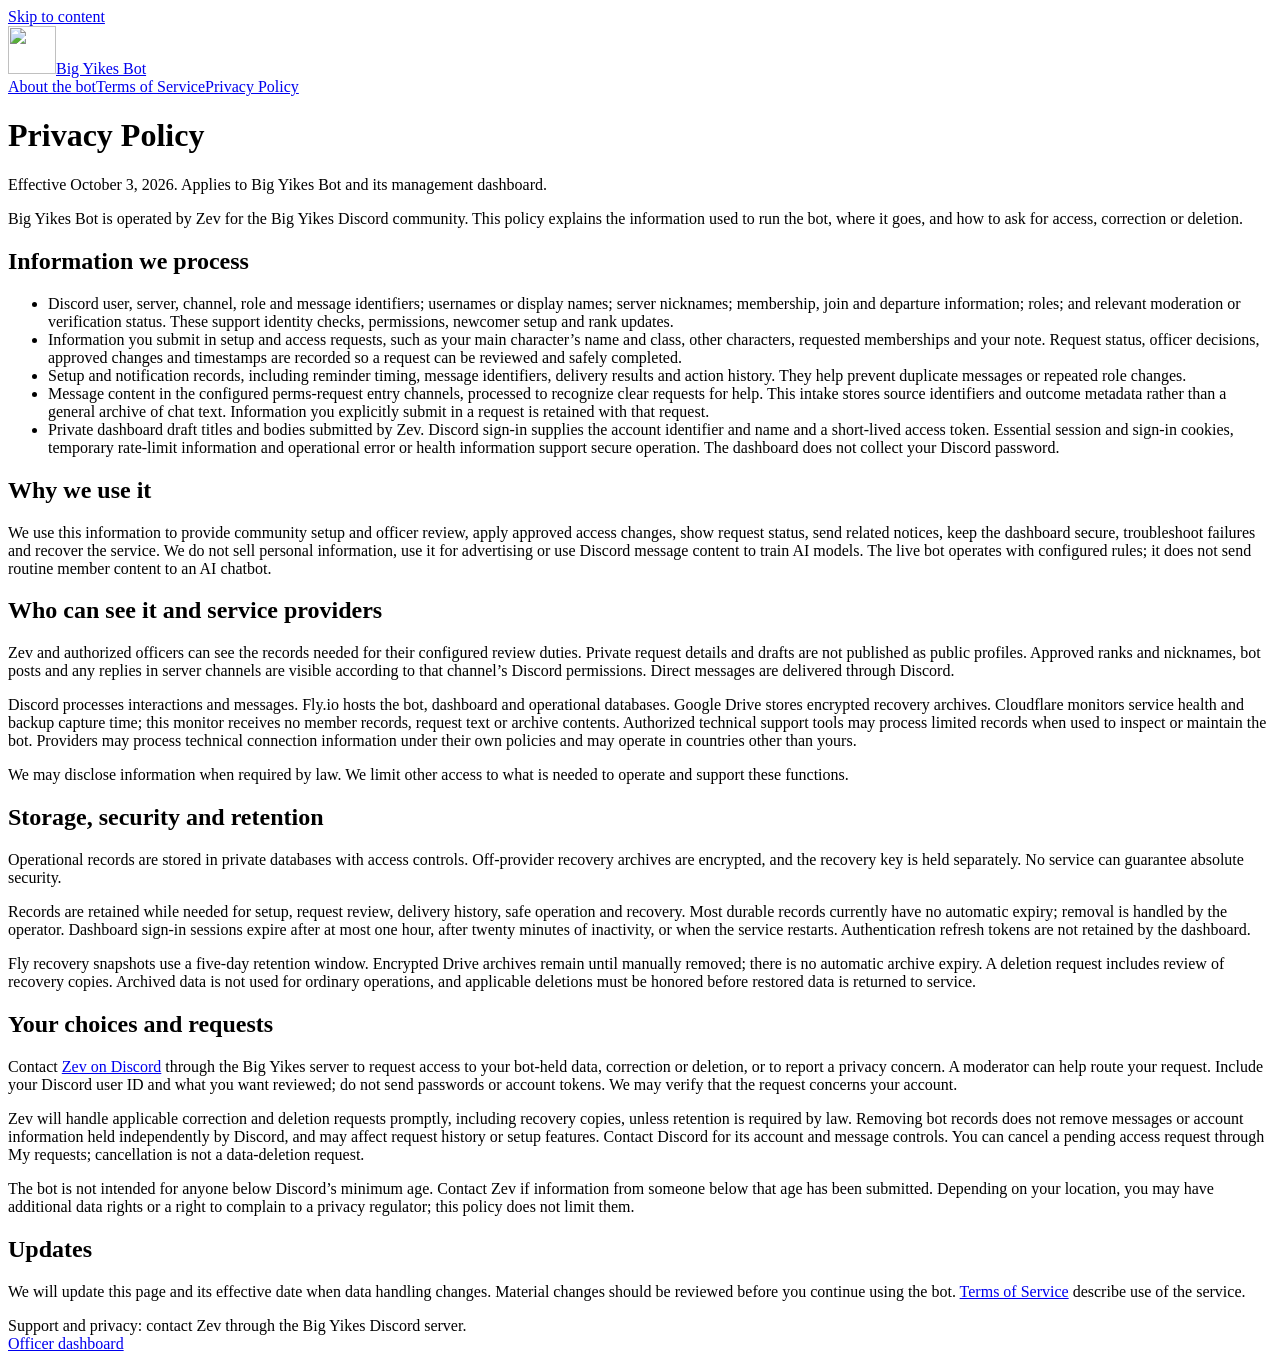
==== privacy.html @ bcfe784a "Publish Big Yikes Bot guide, terms and privacy policy" ====
<!doctype html>
<html lang="en"><head><meta charset="utf-8"><meta name="viewport" content="width=device-width,initial-scale=1">
<meta name="theme-color" content="#101110"><meta name="description" content="Public information for Big Yikes Bot and its management dashboard.">
<title>Privacy Policy · Big Yikes Bot</title>
<link rel="icon" href="/big-yikes-bot-info/assets/bot-avatar.png"><link rel="stylesheet" href="/big-yikes-bot-info/public-info.css">
</head><body><a class="skip" href="#main">Skip to content</a>
<header><a class="brand" href="/big-yikes-bot-info/"><img src="/big-yikes-bot-info/assets/bot-avatar.png" width="48" height="48" alt=""><span>Big Yikes Bot</span></a>
<nav aria-label="Bot information"><a href="/big-yikes-bot-info/">About the bot</a><a href="/big-yikes-bot-info/terms.html">Terms of Service</a><a href="/big-yikes-bot-info/privacy.html" aria-current="page">Privacy Policy</a></nav></header><main id="main">
<h1>Privacy Policy</h1>
<p>Effective October 3, 2026. Applies to Big Yikes Bot and its management dashboard.</p>
<p>Big Yikes Bot is operated by Zev for the Big Yikes Discord community. This policy explains the information used to run the bot, where it goes, and how to ask for access, correction or deletion.</p>
<h2>Information we process</h2>
<ul><li>Discord user, server, channel, role and message identifiers; usernames or display names; server nicknames; membership, join and departure information; roles; and relevant moderation or verification status. These support identity checks, permissions, newcomer setup and rank updates.</li><li>Information you submit in setup and access requests, such as your main character’s name and class, other characters, requested memberships and your note. Request status, officer decisions, approved changes and timestamps are recorded so a request can be reviewed and safely completed.</li><li>Setup and notification records, including reminder timing, message identifiers, delivery results and action history. They help prevent duplicate messages or repeated role changes.</li><li>Message content in the configured perms-request entry channels, processed to recognize clear requests for help. This intake stores source identifiers and outcome metadata rather than a general archive of chat text. Information you explicitly submit in a request is retained with that request.</li><li>Private dashboard draft titles and bodies submitted by Zev. Discord sign-in supplies the account identifier and name and a short-lived access token. Essential session and sign-in cookies, temporary rate-limit information and operational error or health information support secure operation. The dashboard does not collect your Discord password.</li></ul>
<h2>Why we use it</h2>
<p>We use this information to provide community setup and officer review, apply approved access changes, show request status, send related notices, keep the dashboard secure, troubleshoot failures and recover the service. We do not sell personal information, use it for advertising or use Discord message content to train AI models. The live bot operates with configured rules; it does not send routine member content to an AI chatbot.</p>
<h2>Who can see it and service providers</h2>
<p>Zev and authorized officers can see the records needed for their configured review duties. Private request details and drafts are not published as public profiles. Approved ranks and nicknames, bot posts and any replies in server channels are visible according to that channel’s Discord permissions. Direct messages are delivered through Discord.</p>
<p>Discord processes interactions and messages. Fly.io hosts the bot, dashboard and operational databases. Google Drive stores encrypted recovery archives. Cloudflare monitors service health and backup capture time; this monitor receives no member records, request text or archive contents. Authorized technical support tools may process limited records when used to inspect or maintain the bot. Providers may process technical connection information under their own policies and may operate in countries other than yours.</p>
<p>We may disclose information when required by law. We limit other access to what is needed to operate and support these functions.</p>
<h2>Storage, security and retention</h2>
<p>Operational records are stored in private databases with access controls. Off-provider recovery archives are encrypted, and the recovery key is held separately. No service can guarantee absolute security.</p>
<p>Records are retained while needed for setup, request review, delivery history, safe operation and recovery. Most durable records currently have no automatic expiry; removal is handled by the operator. Dashboard sign-in sessions expire after at most one hour, after twenty minutes of inactivity, or when the service restarts. Authentication refresh tokens are not retained by the dashboard.</p>
<p>Fly recovery snapshots use a five-day retention window. Encrypted Drive archives remain until manually removed; there is no automatic archive expiry. A deletion request includes review of recovery copies. Archived data is not used for ordinary operations, and applicable deletions must be honored before restored data is returned to service.</p>
<h2>Your choices and requests</h2>
<p>Contact <a href="https://discord.com/users/220437075168591873">Zev on Discord</a> through the Big Yikes server to request access to your bot-held data, correction or deletion, or to report a privacy concern. A moderator can help route your request. Include your Discord user ID and what you want reviewed; do not send passwords or account tokens. We may verify that the request concerns your account.</p>
<p>Zev will handle applicable correction and deletion requests promptly, including recovery copies, unless retention is required by law. Removing bot records does not remove messages or account information held independently by Discord, and may affect request history or setup features. Contact Discord for its account and message controls. You can cancel a pending access request through My requests; cancellation is not a data-deletion request.</p>
<p>The bot is not intended for anyone below Discord’s minimum age. Contact Zev if information from someone below that age has been submitted. Depending on your location, you may have additional data rights or a right to complain to a privacy regulator; this policy does not limit them.</p>
<h2>Updates</h2>
<p>We will update this page and its effective date when data handling changes. Material changes should be reviewed before you continue using the bot. <a href="/big-yikes-bot-info/terms.html">Terms of Service</a> describe use of the service.</p>
</main><footer>Support and privacy: contact Zev through the Big Yikes Discord server.<br><a href="https://big-yikes-bot-1548924563306582047.fly.dev/manage/">Officer dashboard</a></footer>
</body></html>
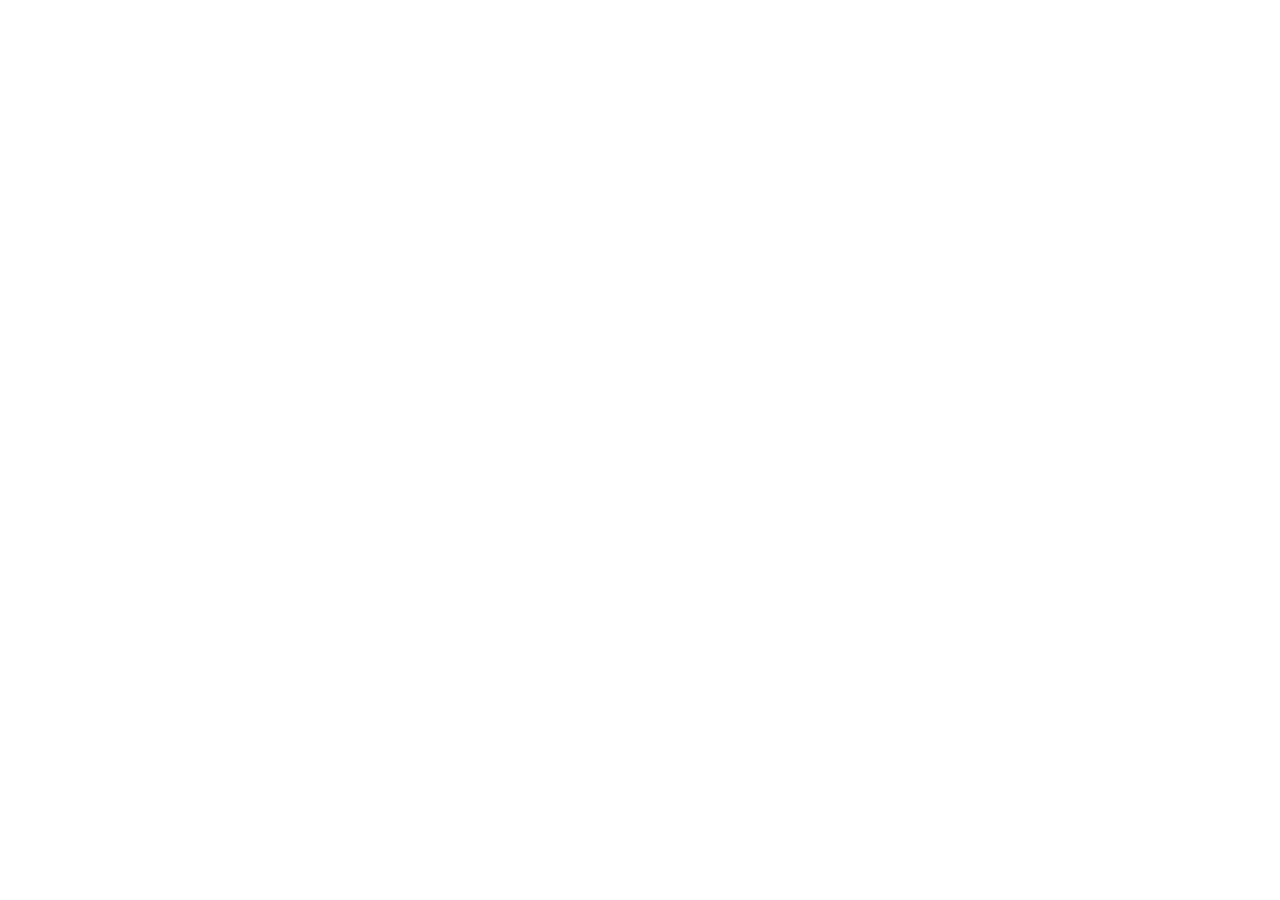
==== commit c397628d: "Moved to yikesgaming.com/bot/; these pages now redirect Co-Authored-By: Claude Opus 5.5 <noreply@ant" ====
--- a/privacy.html
+++ b/privacy.html
@@ -1,31 +1,15 @@
 <!doctype html>
-<html lang="en"><head><meta charset="utf-8"><meta name="viewport" content="width=device-width,initial-scale=1">
-<meta name="theme-color" content="#101110"><meta name="description" content="Public information for Big Yikes Bot and its management dashboard.">
-<title>Privacy Policy · Big Yikes Bot</title>
-<link rel="icon" href="/big-yikes-bot-info/assets/bot-avatar.png"><link rel="stylesheet" href="/big-yikes-bot-info/public-info.css">
-</head><body><a class="skip" href="#main">Skip to content</a>
-<header><a class="brand" href="/big-yikes-bot-info/"><img src="/big-yikes-bot-info/assets/bot-avatar.png" width="48" height="48" alt=""><span>Big Yikes Bot</span></a>
-<nav aria-label="Bot information"><a href="/big-yikes-bot-info/">About the bot</a><a href="/big-yikes-bot-info/terms.html">Terms of Service</a><a href="/big-yikes-bot-info/privacy.html" aria-current="page">Privacy Policy</a></nav></header><main id="main">
-<h1>Privacy Policy</h1>
-<p>Effective October 3, 2026. Applies to Big Yikes Bot and its management dashboard.</p>
-<p>Big Yikes Bot is operated by Zev for the Big Yikes Discord community. This policy explains the information used to run the bot, where it goes, and how to ask for access, correction or deletion.</p>
-<h2>Information we process</h2>
-<ul><li>Discord user, server, channel, role and message identifiers; usernames or display names; server nicknames; membership, join and departure information; roles; and relevant moderation or verification status. These support identity checks, permissions, newcomer setup and rank updates.</li><li>Information you submit in setup and access requests, such as your main character’s name and class, other characters, requested memberships and your note. Request status, officer decisions, approved changes and timestamps are recorded so a request can be reviewed and safely completed.</li><li>Setup and notification records, including reminder timing, message identifiers, delivery results and action history. They help prevent duplicate messages or repeated role changes.</li><li>Message content in the configured perms-request entry channels, processed to recognize clear requests for help. This intake stores source identifiers and outcome metadata rather than a general archive of chat text. Information you explicitly submit in a request is retained with that request.</li><li>Private dashboard draft titles and bodies submitted by Zev. Discord sign-in supplies the account identifier and name and a short-lived access token. Essential session and sign-in cookies, temporary rate-limit information and operational error or health information support secure operation. The dashboard does not collect your Discord password.</li></ul>
-<h2>Why we use it</h2>
-<p>We use this information to provide community setup and officer review, apply approved access changes, show request status, send related notices, keep the dashboard secure, troubleshoot failures and recover the service. We do not sell personal information, use it for advertising or use Discord message content to train AI models. The live bot operates with configured rules; it does not send routine member content to an AI chatbot.</p>
-<h2>Who can see it and service providers</h2>
-<p>Zev and authorized officers can see the records needed for their configured review duties. Private request details and drafts are not published as public profiles. Approved ranks and nicknames, bot posts and any replies in server channels are visible according to that channel’s Discord permissions. Direct messages are delivered through Discord.</p>
-<p>Discord processes interactions and messages. Fly.io hosts the bot, dashboard and operational databases. Google Drive stores encrypted recovery archives. Cloudflare monitors service health and backup capture time; this monitor receives no member records, request text or archive contents. Authorized technical support tools may process limited records when used to inspect or maintain the bot. Providers may process technical connection information under their own policies and may operate in countries other than yours.</p>
-<p>We may disclose information when required by law. We limit other access to what is needed to operate and support these functions.</p>
-<h2>Storage, security and retention</h2>
-<p>Operational records are stored in private databases with access controls. Off-provider recovery archives are encrypted, and the recovery key is held separately. No service can guarantee absolute security.</p>
-<p>Records are retained while needed for setup, request review, delivery history, safe operation and recovery. Most durable records currently have no automatic expiry; removal is handled by the operator. Dashboard sign-in sessions expire after at most one hour, after twenty minutes of inactivity, or when the service restarts. Authentication refresh tokens are not retained by the dashboard.</p>
-<p>Fly recovery snapshots use a five-day retention window. Encrypted Drive archives remain until manually removed; there is no automatic archive expiry. A deletion request includes review of recovery copies. Archived data is not used for ordinary operations, and applicable deletions must be honored before restored data is returned to service.</p>
-<h2>Your choices and requests</h2>
-<p>Contact <a href="https://discord.com/users/220437075168591873">Zev on Discord</a> through the Big Yikes server to request access to your bot-held data, correction or deletion, or to report a privacy concern. A moderator can help route your request. Include your Discord user ID and what you want reviewed; do not send passwords or account tokens. We may verify that the request concerns your account.</p>
-<p>Zev will handle applicable correction and deletion requests promptly, including recovery copies, unless retention is required by law. Removing bot records does not remove messages or account information held independently by Discord, and may affect request history or setup features. Contact Discord for its account and message controls. You can cancel a pending access request through My requests; cancellation is not a data-deletion request.</p>
-<p>The bot is not intended for anyone below Discord’s minimum age. Contact Zev if information from someone below that age has been submitted. Depending on your location, you may have additional data rights or a right to complain to a privacy regulator; this policy does not limit them.</p>
-<h2>Updates</h2>
-<p>We will update this page and its effective date when data handling changes. Material changes should be reviewed before you continue using the bot. <a href="/big-yikes-bot-info/terms.html">Terms of Service</a> describe use of the service.</p>
-</main><footer>Support and privacy: contact Zev through the Big Yikes Discord server.<br><a href="https://big-yikes-bot-1548924563306582047.fly.dev/manage/">Officer dashboard</a></footer>
-</body></html>
+<html lang="en">
+<head>
+<meta charset="utf-8">
+<meta name="viewport" content="width=device-width, initial-scale=1">
+<title>Big Yikes Bot Privacy Policy</title>
+<link rel="canonical" href="https://yikesgaming.com/bot/privacy.html">
+<meta http-equiv="refresh" content="0; url=https://yikesgaming.com/bot/privacy.html">
+<meta name="robots" content="noindex">
+<script>location.replace('https://yikesgaming.com/bot/privacy.html');</script>
+</head>
+<body style="background:#090908;color:#FBFBF6;font-family:system-ui,sans-serif;padding:24px">
+<p>Big Yikes Bot Privacy Policy has moved to <a href="https://yikesgaming.com/bot/privacy.html" style="color:#FFCD00">https://yikesgaming.com/bot/privacy.html</a>.</p>
+</body>
+</html>
